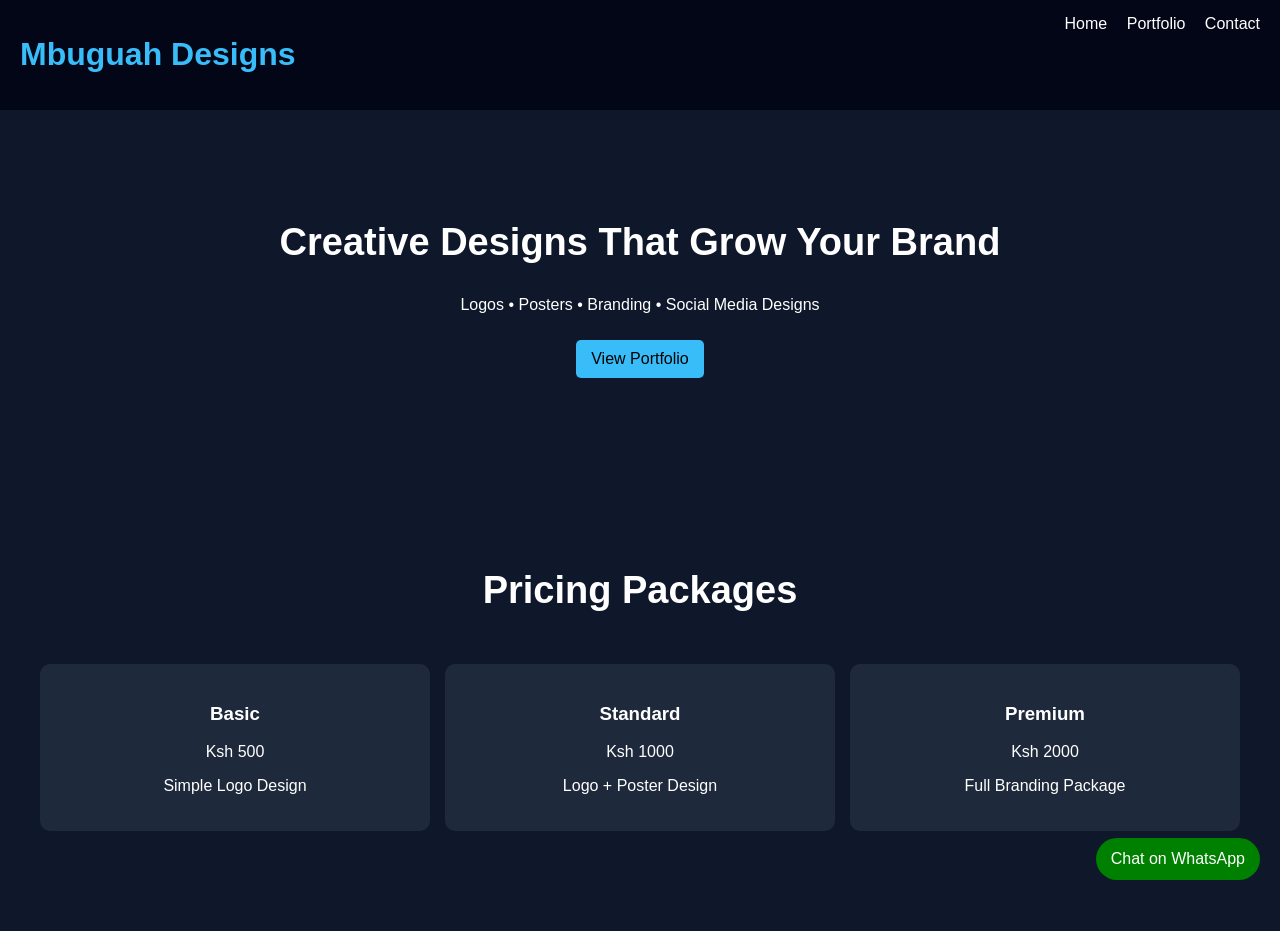
==== index.html @ 9b25d114 "Update index.html" ====
<!DOCTYPE html>
<html>
<head>
    <title>Mbuguah Designs</title>
    <link rel="stylesheet" href="style.css">
</head>
<body>

<header>
    <h1>Mbuguah Designs</h1>
    <nav>
        <a href="index.html">Home</a>
        <a href="portfolio.html">Portfolio</a>
        <a href="contact.html">Contact</a>
    </nav>
</header>

<section class="hero">
    <h2>Creative Designs That Grow Your Brand</h2>
    <p>Logos • Posters • Branding • Social Media Designs</p>
    <a class="btn" href="portfolio.html">View Portfolio</a>
</section>

<section class="hero">
    <h2>Pricing Packages</h2>

    <div class="grid">
        <div class="card">
            <h3>Basic</h3>
            <p>Ksh 500</p>
            <p>Simple Logo Design</p>
        </div>

        <div class="card">
            <h3>Standard</h3>
            <p>Ksh 1000</p>
            <p>Logo + Poster Design</p>
        </div>

        <div class="card">
            <h3>Premium</h3>
            <p>Ksh 2000</p>
            <p>Full Branding Package</p>
        </div>
    </div>
</section>

<a class="whatsapp" href="https://wa.me/254790234031" target="_blank">
Chat on WhatsApp
</a>

</body>
</html>
---- style.css ----
body {
    margin: 0;
    font-family: Arial, sans-serif;
    background: #0f172a;
    color: white;
}

/* HEADER */
header {
    display: flex;
    justify-content: space-between;
    padding: 15px 20px;
    background: #020617;
}

header h1 {
    color: #38bdf8;
}

nav a {
    color: white;
    margin-left: 15px;
    text-decoration: none;
}

nav a:hover {
    color: #38bdf8;
}

/* HERO */
.hero {
    text-align: center;
    padding: 80px 20px;
}

.hero h2 {
    font-size: 38px;
}

.btn {
    background: #38bdf8;
    padding: 10px 15px;
    color: black;
    text-decoration: none;
    border-radius: 5px;
    display: inline-block;
    margin-top: 10px;
}

/* SERVICES + PRICING */
.grid {
    display: grid;
    grid-template-columns: repeat(auto-fit, minmax(220px, 1fr));
    gap: 15px;
    padding: 20px;
}

.card {
    background: #1e293b;
    padding: 20px;
    border-radius: 10px;
    text-align: center;
}

/* WHATSAPP BUTTON */
.whatsapp {
    position: fixed;
    bottom: 20px;
    right: 20px;
    background: green;
    color: white;
    padding: 12px 15px;
    border-radius: 50px;
    text-decoration: none;
}

/* GALLERY */
.gallery img {
    width: 100%;
    border-radius: 10px;
    cursor: pointer;
    transition: 0.3s;
}

.gallery img:hover {
    transform: scale(1.05);
}

/* LIGHTBOX */
#lightbox {
    position: fixed;
    top: 0;
    left: 0;
    width: 100%;
    height: 100%;
    background: rgba(0,0,0,0.9);
    display: none;
    justify-content: center;
    align-items: center;
    z-index: 999;
}

#lightbox img {
    max-width: 90%;
    max-height: 90%;
    border-radius: 10px;
}
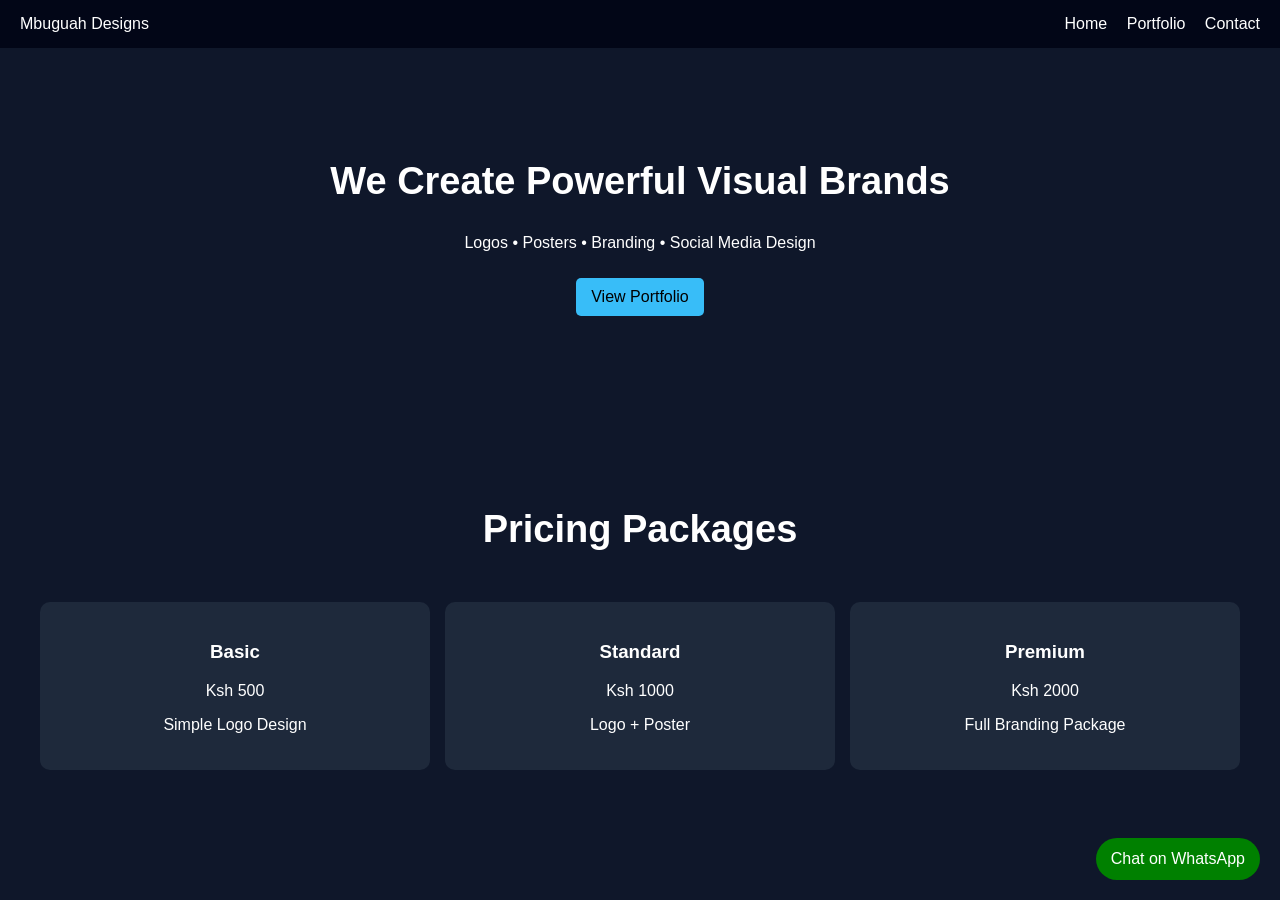
==== commit dad6f44a: "Update index.html" ====
--- a/index.html
+++ b/index.html
@@ -7,7 +7,8 @@
 <body>
 
 <header>
-    <h1>Mbuguah Designs</h1>
+    <div class="logo">Mbuguah Designs</div>
+
     <nav>
         <a href="index.html">Home</a>
         <a href="portfolio.html">Portfolio</a>
@@ -16,8 +17,9 @@
 </header>
 
 <section class="hero">
-    <h2>Creative Designs That Grow Your Brand</h2>
-    <p>Logos • Posters • Branding • Social Media Designs</p>
+    <h2>We Create Powerful Visual Brands</h2>
+    <p>Logos • Posters • Branding • Social Media Design</p>
+
     <a class="btn" href="portfolio.html">View Portfolio</a>
 </section>
 
@@ -34,7 +36,7 @@
         <div class="card">
             <h3>Standard</h3>
             <p>Ksh 1000</p>
-            <p>Logo + Poster Design</p>
+            <p>Logo + Poster</p>
         </div>
 
         <div class="card">
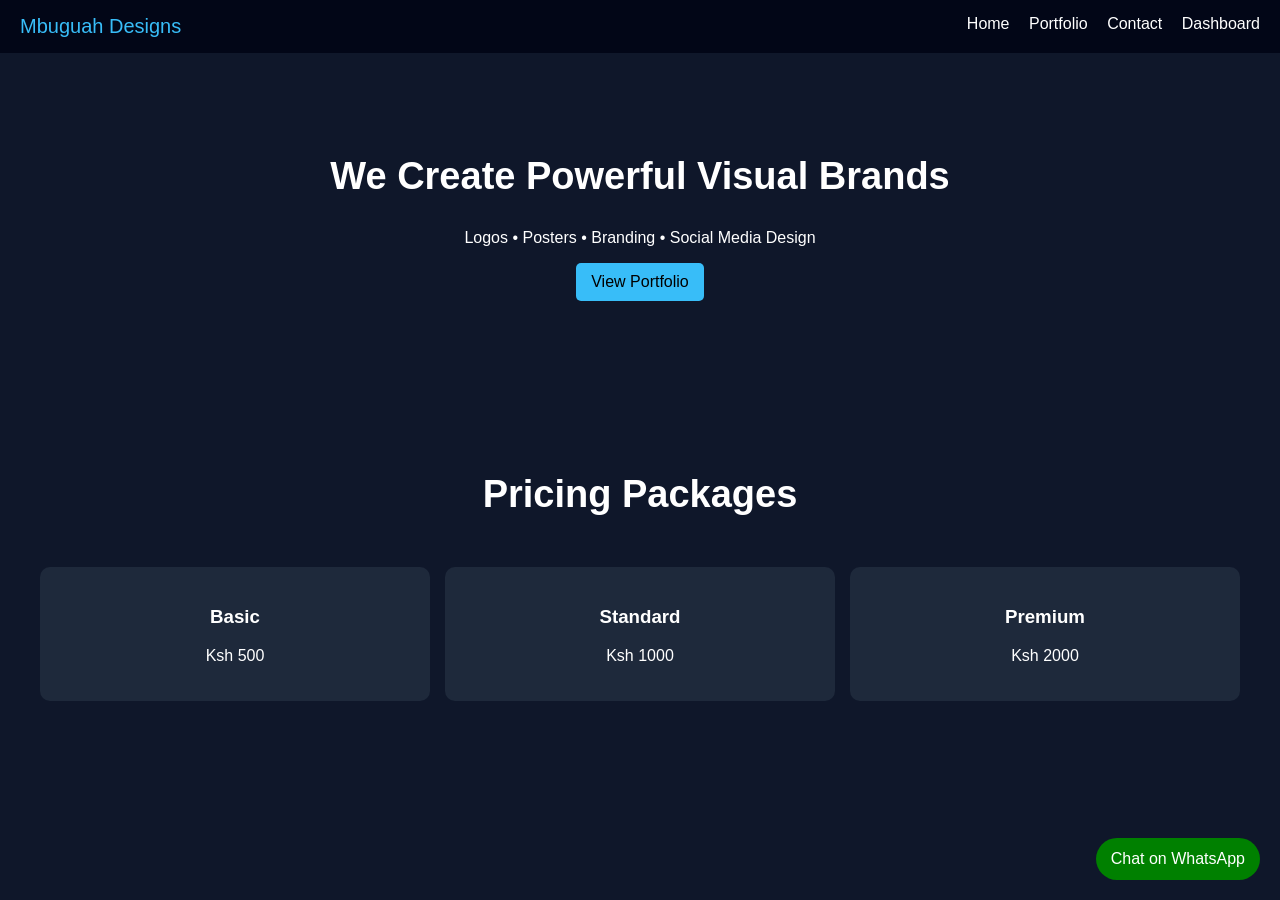
==== commit 3422416e: "Update index.html" ====
--- a/index.html
+++ b/index.html
@@ -13,6 +13,7 @@
         <a href="index.html">Home</a>
         <a href="portfolio.html">Portfolio</a>
         <a href="contact.html">Contact</a>
+        <a href="dashboard.html">Dashboard</a>
     </nav>
 </header>
 
@@ -30,24 +31,21 @@
         <div class="card">
             <h3>Basic</h3>
             <p>Ksh 500</p>
-            <p>Simple Logo Design</p>
         </div>
 
         <div class="card">
             <h3>Standard</h3>
             <p>Ksh 1000</p>
-            <p>Logo + Poster</p>
         </div>
 
         <div class="card">
             <h3>Premium</h3>
             <p>Ksh 2000</p>
-            <p>Full Branding Package</p>
         </div>
     </div>
 </section>
 
-<a class="whatsapp" href="https://wa.me/254790234031" target="_blank">
+<a class="whatsapp" href="https://wa.me/254790234031">
 Chat on WhatsApp
 </a>
 
--- a/style.css
+++ b/style.css
@@ -13,14 +13,16 @@
     background: #020617;
 }
 
-header h1 {
+.logo {
     color: #38bdf8;
+    font-size: 20px;
 }
 
 nav a {
     color: white;
     margin-left: 15px;
     text-decoration: none;
+    transition: 0.3s;
 }
 
 nav a:hover {
@@ -30,7 +32,8 @@
 /* HERO */
 .hero {
     text-align: center;
-    padding: 80px 20px;
+    padding: 70px 20px;
+    animation: fadeUp 1s ease;
 }
 
 .hero h2 {
@@ -43,11 +46,15 @@
     color: black;
     text-decoration: none;
     border-radius: 5px;
+    transition: 0.3s;
     display: inline-block;
-    margin-top: 10px;
 }
 
-/* SERVICES + PRICING */
+.btn:hover {
+    transform: scale(1.1);
+}
+
+/* GRID */
 .grid {
     display: grid;
     grid-template-columns: repeat(auto-fit, minmax(220px, 1fr));
@@ -60,18 +67,11 @@
     padding: 20px;
     border-radius: 10px;
     text-align: center;
+    transition: 0.3s;
 }
 
-/* WHATSAPP BUTTON */
-.whatsapp {
-    position: fixed;
-    bottom: 20px;
-    right: 20px;
-    background: green;
-    color: white;
-    padding: 12px 15px;
-    border-radius: 50px;
-    text-decoration: none;
+.card:hover {
+    transform: translateY(-5px);
 }
 
 /* GALLERY */
@@ -83,7 +83,7 @@
 }
 
 .gallery img:hover {
-    transform: scale(1.05);
+    transform: scale(1.07);
 }
 
 /* LIGHTBOX */
@@ -105,3 +105,21 @@
     max-height: 90%;
     border-radius: 10px;
 }
+
+/* WHATSAPP */
+.whatsapp {
+    position: fixed;
+    bottom: 20px;
+    right: 20px;
+    background: green;
+    color: white;
+    padding: 12px 15px;
+    border-radius: 50px;
+    text-decoration: none;
+}
+
+/* ANIMATIONS */
+@keyframes fadeUp {
+    from {opacity: 0; transform: translateY(30px);}
+    to {opacity: 1; transform: translateY(0);}
+}
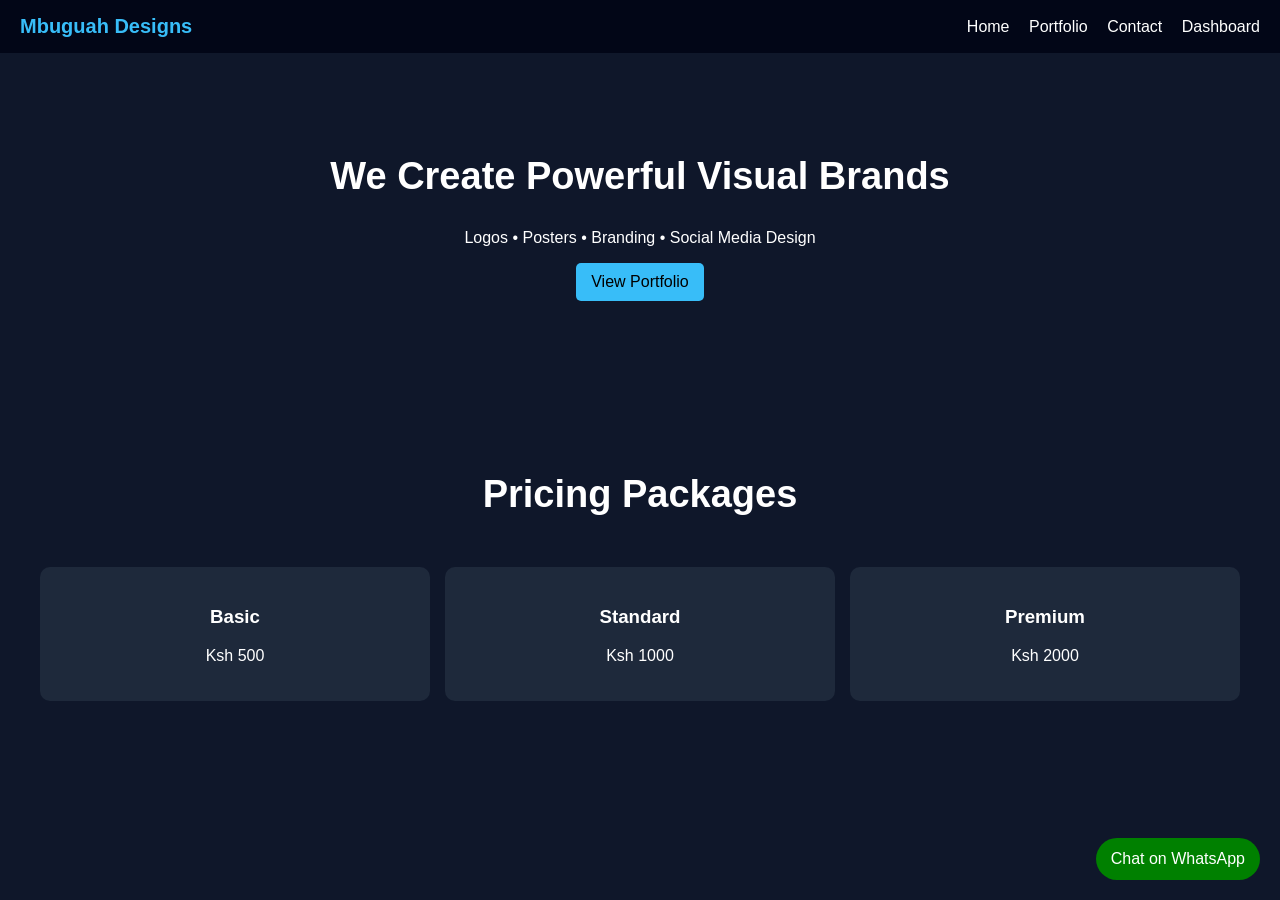
==== commit 97dc7aa0: "Update index.html" ====
--- a/index.html
+++ b/index.html
@@ -6,7 +6,7 @@
 </head>
 <body>
 
-<header>
+<header class="navbar">
     <div class="logo">Mbuguah Designs</div>
 
     <nav>
@@ -20,7 +20,6 @@
 <section class="hero">
     <h2>We Create Powerful Visual Brands</h2>
     <p>Logos • Posters • Branding • Social Media Design</p>
-
     <a class="btn" href="portfolio.html">View Portfolio</a>
 </section>
 
@@ -45,7 +44,7 @@
     </div>
 </section>
 
-<a class="whatsapp" href="https://wa.me/254790234031">
+<a class="whatsapp" href="https://wa.me/254790234031" target="_blank">
 Chat on WhatsApp
 </a>
 
--- a/style.css
+++ b/style.css
@@ -5,17 +5,22 @@
     color: white;
 }
 
-/* HEADER */
-header {
+/* NAVBAR */
+.navbar {
     display: flex;
     justify-content: space-between;
+    align-items: center;
     padding: 15px 20px;
     background: #020617;
+    position: sticky;
+    top: 0;
+    z-index: 1000;
 }
 
 .logo {
     color: #38bdf8;
     font-size: 20px;
+    font-weight: bold;
 }
 
 nav a {
@@ -118,7 +123,7 @@
     text-decoration: none;
 }
 
-/* ANIMATIONS */
+/* ANIMATION */
 @keyframes fadeUp {
     from {opacity: 0; transform: translateY(30px);}
     to {opacity: 1; transform: translateY(0);}
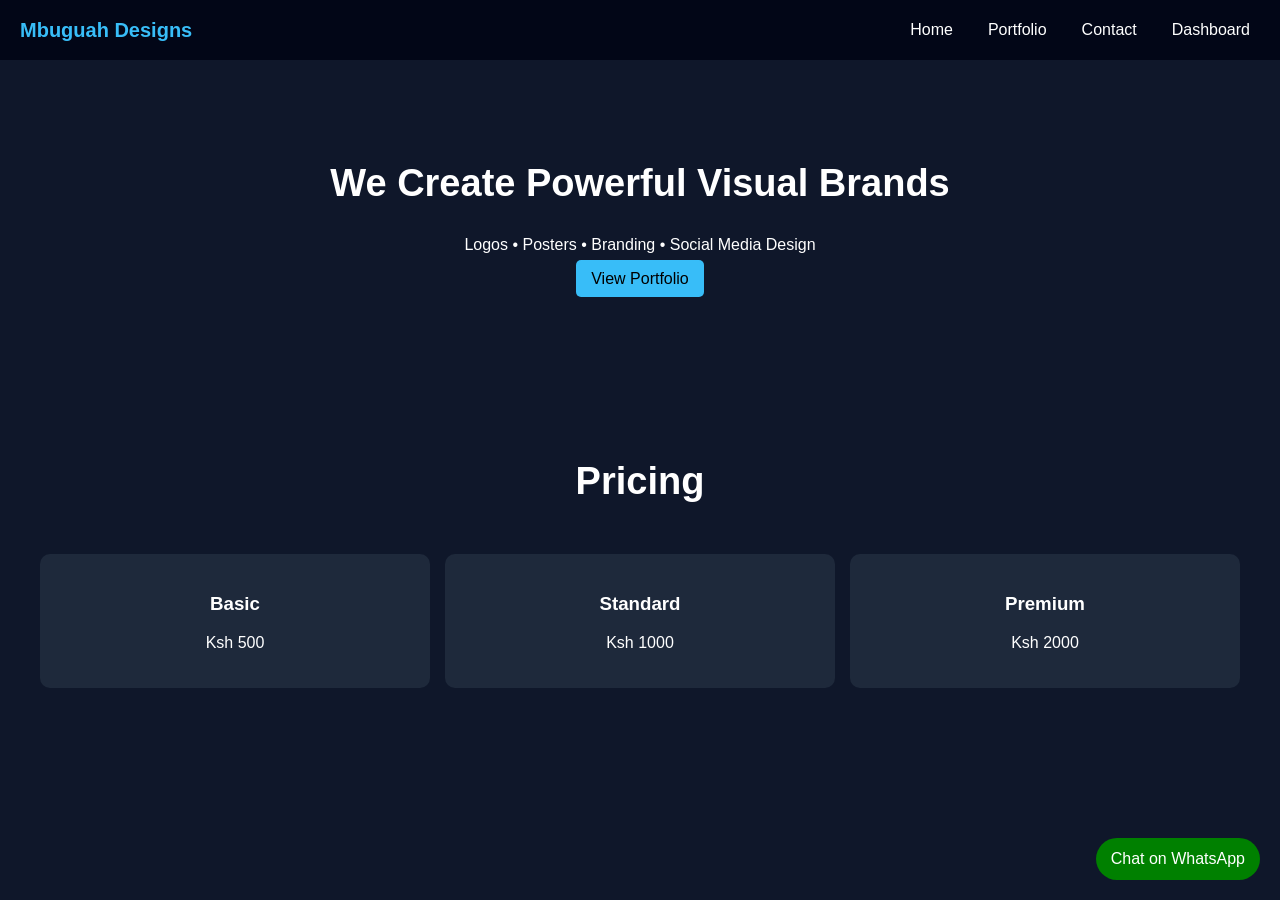
==== commit 71e17684: "Update index.html" ====
--- a/index.html
+++ b/index.html
@@ -9,7 +9,9 @@
 <header class="navbar">
     <div class="logo">Mbuguah Designs</div>
 
-    <nav>
+    <div class="hamburger" onclick="toggleMenu()">☰</div>
+
+    <nav class="menu" id="menu">
         <a href="index.html">Home</a>
         <a href="portfolio.html">Portfolio</a>
         <a href="contact.html">Contact</a>
@@ -20,11 +22,12 @@
 <section class="hero">
     <h2>We Create Powerful Visual Brands</h2>
     <p>Logos • Posters • Branding • Social Media Design</p>
+
     <a class="btn" href="portfolio.html">View Portfolio</a>
 </section>
 
 <section class="hero">
-    <h2>Pricing Packages</h2>
+    <h2>Pricing</h2>
 
     <div class="grid">
         <div class="card">
@@ -44,9 +47,15 @@
     </div>
 </section>
 
-<a class="whatsapp" href="https://wa.me/254790234031" target="_blank">
+<a class="whatsapp" href="https://wa.me/254790234031">
 Chat on WhatsApp
 </a>
 
+<script>
+function toggleMenu() {
+    document.getElementById("menu").classList.toggle("active");
+}
+</script>
+
 </body>
 </html>
--- a/style.css
+++ b/style.css
@@ -23,15 +23,52 @@
     font-weight: bold;
 }
 
-nav a {
+/* MENU */
+.menu {
+    display: flex;
+    gap: 15px;
+}
+
+.menu a {
     color: white;
-    margin-left: 15px;
     text-decoration: none;
+    padding: 6px 10px;
     transition: 0.3s;
 }
 
-nav a:hover {
+.menu a:hover {
     color: #38bdf8;
+    border-bottom: 2px solid #38bdf8;
+}
+
+/* MOBILE MENU BUTTON */
+.hamburger {
+    display: none;
+    font-size: 26px;
+    cursor: pointer;
+    color: white;
+}
+
+/* MOBILE RESPONSIVE */
+@media (max-width: 768px) {
+    .menu {
+        display: none;
+        flex-direction: column;
+        background: #020617;
+        position: absolute;
+        top: 60px;
+        right: 20px;
+        padding: 10px;
+        border-radius: 8px;
+    }
+
+    .menu.active {
+        display: flex;
+    }
+
+    .hamburger {
+        display: block;
+    }
 }
 
 /* HERO */
@@ -52,7 +89,6 @@
     text-decoration: none;
     border-radius: 5px;
     transition: 0.3s;
-    display: inline-block;
 }
 
 .btn:hover {
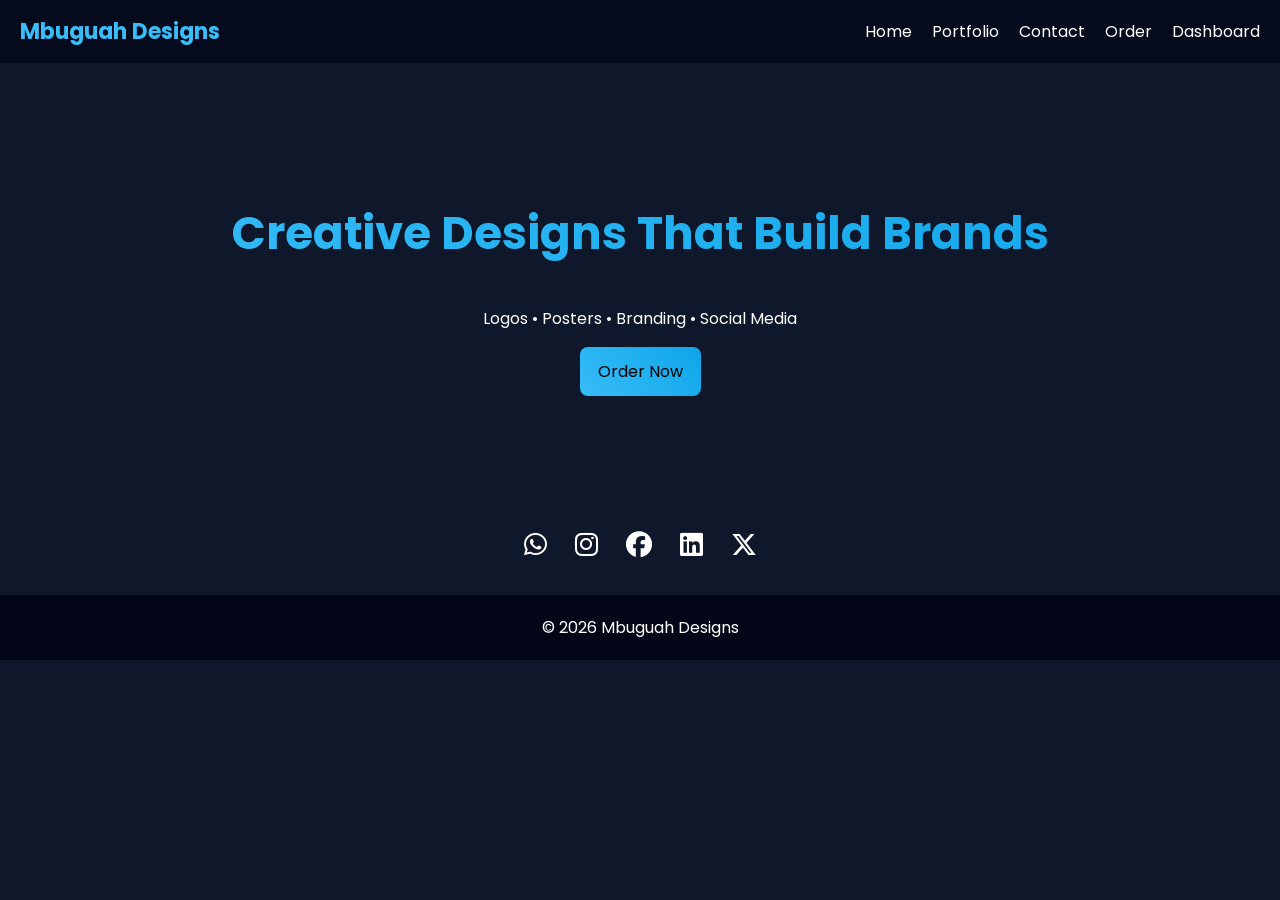
==== commit bbe6f35d: "Update index.html" ====
--- a/index.html
+++ b/index.html
@@ -1,59 +1,49 @@
 <!DOCTYPE html>
 <html>
 <head>
-    <title>Mbuguah Designs</title>
-    <link rel="stylesheet" href="style.css">
+<title>Mbuguah Designs</title>
+
+<link rel="stylesheet" href="style.css">
+
+<link href="https://fonts.googleapis.com/css2?family=Poppins&display=swap" rel="stylesheet">
+
+<link rel="stylesheet" href="https://cdnjs.cloudflare.com/ajax/libs/font-awesome/6.5.0/css/all.min.css">
 </head>
+
 <body>
 
 <header class="navbar">
-    <div class="logo">Mbuguah Designs</div>
+<div class="logo">Mbuguah Designs</div>
+<div class="hamburger" onclick="toggleMenu()">☰</div>
 
-    <div class="hamburger" onclick="toggleMenu()">☰</div>
-
-    <nav class="menu" id="menu">
-        <a href="index.html">Home</a>
-        <a href="portfolio.html">Portfolio</a>
-        <a href="contact.html">Contact</a>
-        <a href="dashboard.html">Dashboard</a>
-    </nav>
+<nav class="menu" id="menu">
+<a href="index.html">Home</a>
+<a href="portfolio.html">Portfolio</a>
+<a href="contact.html">Contact</a>
+<a href="order.html">Order</a>
+<a href="dashboard.html">Dashboard</a>
+</nav>
 </header>
 
 <section class="hero">
-    <h2>We Create Powerful Visual Brands</h2>
-    <p>Logos • Posters • Branding • Social Media Design</p>
-
-    <a class="btn" href="portfolio.html">View Portfolio</a>
+<h2>Creative Designs That Build Brands</h2>
+<p>Logos • Posters • Branding • Social Media</p>
+<a class="btn" href="order.html">Order Now</a>
 </section>
 
-<section class="hero">
-    <h2>Pricing</h2>
+<div class="socials">
+<a href="#"><i class="fab fa-whatsapp"></i></a>
+<a href="#"><i class="fab fa-instagram"></i></a>
+<a href="#"><i class="fab fa-facebook"></i></a>
+<a href="#"><i class="fab fa-linkedin"></i></a>
+<a href="#"><i class="fab fa-x-twitter"></i></a>
+</div>
 
-    <div class="grid">
-        <div class="card">
-            <h3>Basic</h3>
-            <p>Ksh 500</p>
-        </div>
-
-        <div class="card">
-            <h3>Standard</h3>
-            <p>Ksh 1000</p>
-        </div>
-
-        <div class="card">
-            <h3>Premium</h3>
-            <p>Ksh 2000</p>
-        </div>
-    </div>
-</section>
-
-<a class="whatsapp" href="https://wa.me/254790234031">
-Chat on WhatsApp
-</a>
+<footer>© 2026 Mbuguah Designs</footer>
 
 <script>
-function toggleMenu() {
-    document.getElementById("menu").classList.toggle("active");
+function toggleMenu(){
+document.getElementById("menu").classList.toggle("active");
 }
 </script>
 
--- a/style.css
+++ b/style.css
@@ -1,166 +1,140 @@
-body {
-    margin: 0;
-    font-family: Arial, sans-serif;
-    background: #0f172a;
-    color: white;
+body{
+margin:0;
+font-family:'Poppins',sans-serif;
+background:#0f172a;
+color:white;
+scroll-behavior:smooth;
 }
 
-/* NAVBAR */
-.navbar {
-    display: flex;
-    justify-content: space-between;
-    align-items: center;
-    padding: 15px 20px;
-    background: #020617;
-    position: sticky;
-    top: 0;
-    z-index: 1000;
+.navbar{
+display:flex;
+justify-content:space-between;
+align-items:center;
+padding:15px 20px;
+background:rgba(2,6,23,0.7);
+backdrop-filter:blur(12px);
+position:sticky;
+top:0;
+z-index:1000;
 }
 
-.logo {
-    color: #38bdf8;
-    font-size: 20px;
-    font-weight: bold;
+.logo{color:#38bdf8;font-size:22px;font-weight:bold;}
+
+.menu{display:flex;gap:20px;}
+
+.menu a{
+color:white;
+text-decoration:none;
+position:relative;
 }
 
-/* MENU */
-.menu {
-    display: flex;
-    gap: 15px;
+.menu a::after{
+content:"";
+width:0%;
+height:2px;
+background:#38bdf8;
+position:absolute;
+left:0;
+bottom:-5px;
+transition:0.3s;
 }
 
-.menu a {
-    color: white;
-    text-decoration: none;
-    padding: 6px 10px;
-    transition: 0.3s;
+.menu a:hover::after{width:100%;}
+
+.hamburger{display:none;font-size:26px;cursor:pointer;}
+
+@media(max-width:768px){
+.menu{
+display:none;
+flex-direction:column;
+position:absolute;
+top:60px;
+right:20px;
+background:#020617;
+padding:15px;
+border-radius:10px;
+}
+.menu.active{display:flex;}
+.hamburger{display:block;}
 }
 
-.menu a:hover {
-    color: #38bdf8;
-    border-bottom: 2px solid #38bdf8;
+.hero{
+text-align:center;
+padding:100px 20px;
 }
 
-/* MOBILE MENU BUTTON */
-.hamburger {
-    display: none;
-    font-size: 26px;
-    cursor: pointer;
-    color: white;
+.hero h2{
+font-size:45px;
+background:linear-gradient(45deg,#38bdf8,#0ea5e9);
+-webkit-background-clip:text;
+color:transparent;
 }
 
-/* MOBILE RESPONSIVE */
-@media (max-width: 768px) {
-    .menu {
-        display: none;
-        flex-direction: column;
-        background: #020617;
-        position: absolute;
-        top: 60px;
-        right: 20px;
-        padding: 10px;
-        border-radius: 8px;
-    }
-
-    .menu.active {
-        display: flex;
-    }
-
-    .hamburger {
-        display: block;
-    }
+.btn{
+background:linear-gradient(45deg,#38bdf8,#0ea5e9);
+padding:12px 18px;
+border-radius:8px;
+text-decoration:none;
+color:black;
+display:inline-block;
+transition:0.3s;
 }
 
-/* HERO */
-.hero {
-    text-align: center;
-    padding: 70px 20px;
-    animation: fadeUp 1s ease;
+.btn:hover{transform:scale(1.1);}
+
+.grid{
+display:grid;
+grid-template-columns:repeat(auto-fit,minmax(220px,1fr));
+gap:20px;
+padding:30px;
 }
 
-.hero h2 {
-    font-size: 38px;
+.card{
+background:rgba(30,41,59,0.6);
+backdrop-filter:blur(10px);
+padding:25px;
+border-radius:12px;
+transition:0.3s;
 }
 
-.btn {
-    background: #38bdf8;
-    padding: 10px 15px;
-    color: black;
-    text-decoration: none;
-    border-radius: 5px;
-    transition: 0.3s;
+.card:hover{transform:translateY(-8px);}
+
+.gallery img{
+width:100%;
+border-radius:10px;
+transition:0.3s;
 }
 
-.btn:hover {
-    transform: scale(1.1);
+.gallery img:hover{transform:scale(1.08);}
+
+#lightbox{
+position:fixed;
+width:100%;
+height:100%;
+background:rgba(0,0,0,0.9);
+display:none;
+justify-content:center;
+align-items:center;
 }
 
-/* GRID */
-.grid {
-    display: grid;
-    grid-template-columns: repeat(auto-fit, minmax(220px, 1fr));
-    gap: 15px;
-    padding: 20px;
+#lightbox img{max-width:90%;border-radius:10px;}
+
+.socials{
+text-align:center;
+padding:30px;
 }
 
-.card {
-    background: #1e293b;
-    padding: 20px;
-    border-radius: 10px;
-    text-align: center;
-    transition: 0.3s;
+.socials a{
+margin:12px;
+font-size:26px;
+color:white;
+transition:0.3s;
 }
 
-.card:hover {
-    transform: translateY(-5px);
+.socials a:hover{color:#38bdf8;}
+
+footer{
+text-align:center;
+padding:20px;
+background:#020617;
 }
-
-/* GALLERY */
-.gallery img {
-    width: 100%;
-    border-radius: 10px;
-    cursor: pointer;
-    transition: 0.3s;
-}
-
-.gallery img:hover {
-    transform: scale(1.07);
-}
-
-/* LIGHTBOX */
-#lightbox {
-    position: fixed;
-    top: 0;
-    left: 0;
-    width: 100%;
-    height: 100%;
-    background: rgba(0,0,0,0.9);
-    display: none;
-    justify-content: center;
-    align-items: center;
-    z-index: 999;
-}
-
-#lightbox img {
-    max-width: 90%;
-    max-height: 90%;
-    border-radius: 10px;
-}
-
-/* WHATSAPP */
-.whatsapp {
-    position: fixed;
-    bottom: 20px;
-    right: 20px;
-    background: green;
-    color: white;
-    padding: 12px 15px;
-    border-radius: 50px;
-    text-decoration: none;
-}
-
-/* ANIMATION */
-@keyframes fadeUp {
-    from {opacity: 0; transform: translateY(30px);}
-    to {opacity: 1; transform: translateY(0);}
-}
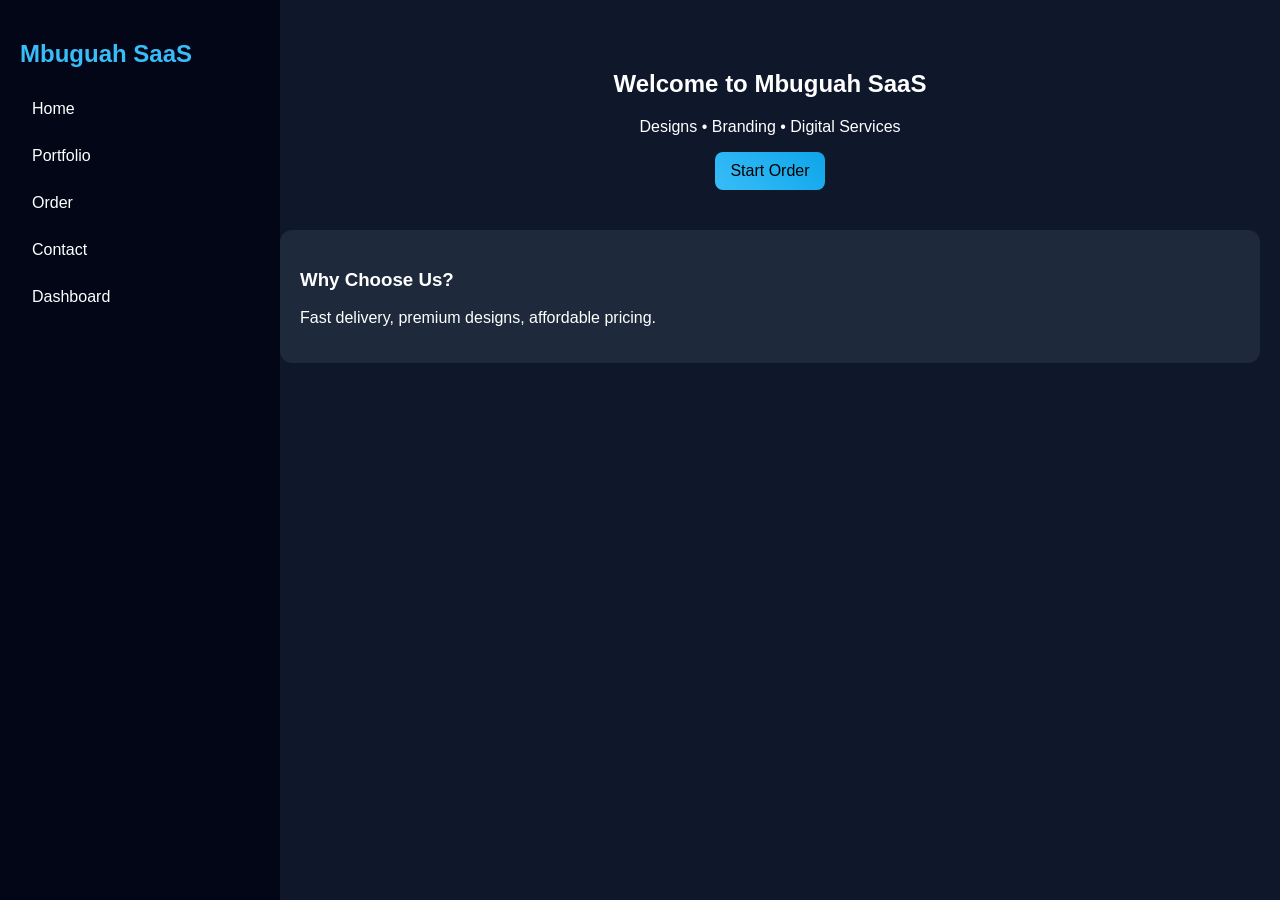
==== commit 8c54b393: "Update index.html" ====
--- a/index.html
+++ b/index.html
@@ -1,49 +1,42 @@
 <!DOCTYPE html>
 <html>
 <head>
-<title>Mbuguah Designs</title>
-
+<title>Mbuguah SaaS</title>
 <link rel="stylesheet" href="style.css">
-
-<link href="https://fonts.googleapis.com/css2?family=Poppins&display=swap" rel="stylesheet">
-
-<link rel="stylesheet" href="https://cdnjs.cloudflare.com/ajax/libs/font-awesome/6.5.0/css/all.min.css">
 </head>
 
 <body>
 
-<header class="navbar">
-<div class="logo">Mbuguah Designs</div>
-<div class="hamburger" onclick="toggleMenu()">☰</div>
+<div class="menu-btn" onclick="toggle()">☰</div>
 
-<nav class="menu" id="menu">
+<div class="sidebar" id="sidebar">
+<h2>Mbuguah SaaS</h2>
+
 <a href="index.html">Home</a>
 <a href="portfolio.html">Portfolio</a>
+<a href="order.html">Order</a>
 <a href="contact.html">Contact</a>
-<a href="order.html">Order</a>
 <a href="dashboard.html">Dashboard</a>
-</nav>
-</header>
+</div>
+
+<div class="main">
 
 <section class="hero">
-<h2>Creative Designs That Build Brands</h2>
-<p>Logos • Posters • Branding • Social Media</p>
-<a class="btn" href="order.html">Order Now</a>
+<h1>Welcome to Mbuguah SaaS</h1>
+<p>Designs • Branding • Digital Services</p>
+<a class="btn" href="order.html">Start Order</a>
 </section>
 
-<div class="socials">
-<a href="#"><i class="fab fa-whatsapp"></i></a>
-<a href="#"><i class="fab fa-instagram"></i></a>
-<a href="#"><i class="fab fa-facebook"></i></a>
-<a href="#"><i class="fab fa-linkedin"></i></a>
-<a href="#"><i class="fab fa-x-twitter"></i></a>
+<div class="card">
+<h3>Why Choose Us?</h3>
+<p>Fast delivery, premium designs, affordable pricing.</p>
 </div>
 
-<footer>© 2026 Mbuguah Designs</footer>
+</div>
 
 <script>
-function toggleMenu(){
-document.getElementById("menu").classList.toggle("active");
+function toggle(){
+document.getElementById("sidebar").classList.toggle("active");
 }
 </script>
 
--- a/style.css
+++ b/style.css
@@ -1,140 +1,106 @@
 body{
 margin:0;
-font-family:'Poppins',sans-serif;
+font-family:Poppins,sans-serif;
 background:#0f172a;
 color:white;
-scroll-behavior:smooth;
+display:flex;
 }
 
-.navbar{
-display:flex;
-justify-content:space-between;
-align-items:center;
-padding:15px 20px;
-background:rgba(2,6,23,0.7);
-backdrop-filter:blur(12px);
-position:sticky;
+/* SIDEBAR APP STYLE */
+.sidebar{
+width:240px;
+height:100vh;
+background:#020617;
+padding:20px;
+position:fixed;
+left:0;
 top:0;
-z-index:1000;
-}
-
-.logo{color:#38bdf8;font-size:22px;font-weight:bold;}
-
-.menu{display:flex;gap:20px;}
-
-.menu a{
-color:white;
-text-decoration:none;
-position:relative;
-}
-
-.menu a::after{
-content:"";
-width:0%;
-height:2px;
-background:#38bdf8;
-position:absolute;
-left:0;
-bottom:-5px;
 transition:0.3s;
 }
 
-.menu a:hover::after{width:100%;}
-
-.hamburger{display:none;font-size:26px;cursor:pointer;}
-
-@media(max-width:768px){
-.menu{
-display:none;
-flex-direction:column;
-position:absolute;
-top:60px;
-right:20px;
-background:#020617;
-padding:15px;
-border-radius:10px;
-}
-.menu.active{display:flex;}
-.hamburger{display:block;}
+.sidebar h2{
+color:#38bdf8;
+margin-bottom:20px;
 }
 
-.hero{
-text-align:center;
-padding:100px 20px;
-}
-
-.hero h2{
-font-size:45px;
-background:linear-gradient(45deg,#38bdf8,#0ea5e9);
--webkit-background-clip:text;
-color:transparent;
-}
-
-.btn{
-background:linear-gradient(45deg,#38bdf8,#0ea5e9);
-padding:12px 18px;
+.sidebar a{
+display:block;
+color:white;
+text-decoration:none;
+padding:12px;
+margin:5px 0;
 border-radius:8px;
-text-decoration:none;
-color:black;
-display:inline-block;
 transition:0.3s;
 }
 
-.btn:hover{transform:scale(1.1);}
-
-.grid{
-display:grid;
-grid-template-columns:repeat(auto-fit,minmax(220px,1fr));
-gap:20px;
-padding:30px;
+.sidebar a:hover{
+background:#38bdf8;
+color:black;
 }
 
+/* MAIN */
+.main{
+margin-left:260px;
+padding:20px;
+width:100%;
+}
+
+/* MOBILE */
+.menu-btn{
+display:none;
+font-size:28px;
+position:fixed;
+top:15px;
+left:15px;
+cursor:pointer;
+z-index:2000;
+color:white;
+}
+
+@media(max-width:768px){
+
+.sidebar{
+left:-260px;
+}
+
+.sidebar.active{
+left:0;
+}
+
+.main{
+margin-left:0;
+}
+
+.menu-btn{
+display:block;
+}
+}
+
+/* CARDS */
 .card{
-background:rgba(30,41,59,0.6);
-backdrop-filter:blur(10px);
-padding:25px;
+background:#1e293b;
+padding:20px;
 border-radius:12px;
+margin:10px 0;
 transition:0.3s;
 }
 
-.card:hover{transform:translateY(-8px);}
-
-.gallery img{
-width:100%;
-border-radius:10px;
-transition:0.3s;
+.card:hover{
+transform:translateY(-8px);
 }
 
-.gallery img:hover{transform:scale(1.08);}
-
-#lightbox{
-position:fixed;
-width:100%;
-height:100%;
-background:rgba(0,0,0,0.9);
-display:none;
-justify-content:center;
-align-items:center;
+/* HERO */
+.hero{
+padding:30px 0;
+text-align:center;
 }
 
-#lightbox img{max-width:90%;border-radius:10px;}
-
-.socials{
-text-align:center;
-padding:30px;
+/* BUTTON */
+.btn{
+background:linear-gradient(45deg,#38bdf8,#0ea5e9);
+padding:10px 15px;
+border-radius:8px;
+color:black;
+text-decoration:none;
+display:inline-block;
 }
-
-.socials a{
-margin:12px;
-font-size:26px;
-color:white;
-transition:0.3s;
-}
-
-.socials a:hover{color:#38bdf8;}
-
-footer{
-text-align:center;
-padding:20px;
-background:#020617;
-}
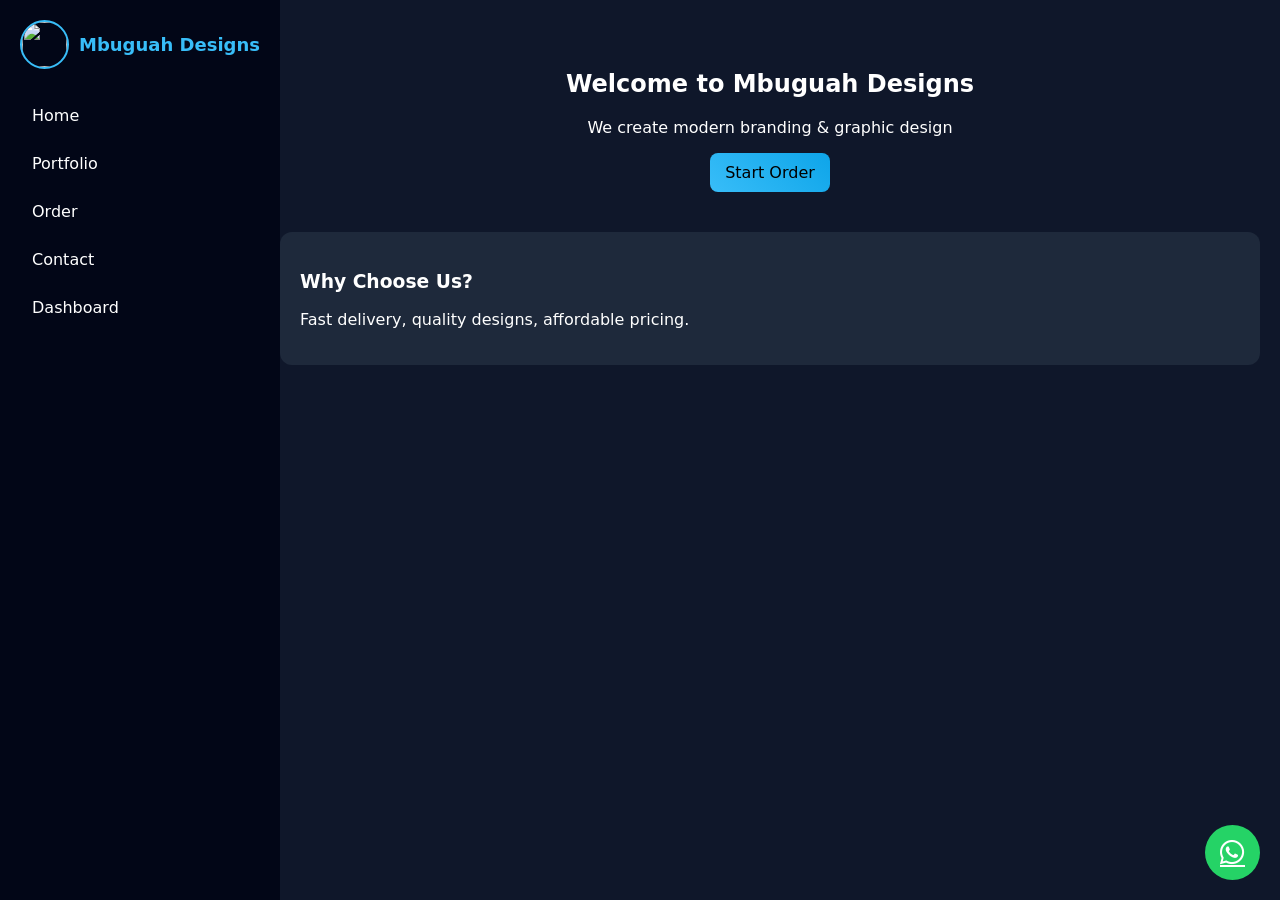
==== commit e3468c3c: "Update index.html" ====
--- a/index.html
+++ b/index.html
@@ -1,8 +1,10 @@
 <!DOCTYPE html>
 <html>
 <head>
-<title>Mbuguah SaaS</title>
+<title>Mbuguah Designs</title>
 <link rel="stylesheet" href="style.css">
+
+<link rel="stylesheet" href="https://cdnjs.cloudflare.com/ajax/libs/font-awesome/6.5.0/css/all.min.css">
 </head>
 
 <body>
@@ -10,29 +12,38 @@
 <div class="menu-btn" onclick="toggle()">☰</div>
 
 <div class="sidebar" id="sidebar">
-<h2>Mbuguah SaaS</h2>
+
+<div class="logo-box">
+<img src="logo1.png">
+<span>Mbuguah Designs</span>
+</div>
 
 <a href="index.html">Home</a>
 <a href="portfolio.html">Portfolio</a>
 <a href="order.html">Order</a>
 <a href="contact.html">Contact</a>
 <a href="dashboard.html">Dashboard</a>
+
 </div>
 
 <div class="main">
 
 <section class="hero">
-<h1>Welcome to Mbuguah SaaS</h1>
-<p>Designs • Branding • Digital Services</p>
+<h1>Welcome to Mbuguah Designs</h1>
+<p>We create modern branding & graphic design</p>
 <a class="btn" href="order.html">Start Order</a>
 </section>
 
 <div class="card">
 <h3>Why Choose Us?</h3>
-<p>Fast delivery, premium designs, affordable pricing.</p>
+<p>Fast delivery, quality designs, affordable pricing.</p>
 </div>
 
 </div>
+
+<a href="https://wa.me/254790234031" class="float-wa">
+<i class="fab fa-whatsapp"></i>
+</a>
 
 <script>
 function toggle(){
--- a/style.css
+++ b/style.css
@@ -1,12 +1,12 @@
 body{
 margin:0;
-font-family:Poppins,sans-serif;
+font-family:system-ui, -apple-system, Segoe UI, Roboto, Arial;
 background:#0f172a;
 color:white;
 display:flex;
 }
 
-/* SIDEBAR APP STYLE */
+/* SIDEBAR */
 .sidebar{
 width:240px;
 height:100vh;
@@ -15,12 +15,27 @@
 position:fixed;
 left:0;
 top:0;
-transition:0.3s;
 }
 
-.sidebar h2{
+.logo-box{
+display:flex;
+align-items:center;
+gap:10px;
+margin-bottom:25px;
+}
+
+.logo-box img{
+width:45px;
+height:45px;
+border-radius:50%;
+object-fit:cover;
+border:2px solid #38bdf8;
+}
+
+.logo-box span{
 color:#38bdf8;
-margin-bottom:20px;
+font-weight:bold;
+font-size:18px;
 }
 
 .sidebar a{
@@ -53,7 +68,7 @@
 top:15px;
 left:15px;
 cursor:pointer;
-z-index:2000;
+z-index:999;
 color:white;
 }
 
@@ -61,6 +76,7 @@
 
 .sidebar{
 left:-260px;
+transition:0.3s;
 }
 
 .sidebar.active{
@@ -76,6 +92,12 @@
 }
 }
 
+/* HERO */
+.hero{
+text-align:center;
+padding:30px 0;
+}
+
 /* CARDS */
 .card{
 background:#1e293b;
@@ -89,12 +111,6 @@
 transform:translateY(-8px);
 }
 
-/* HERO */
-.hero{
-padding:30px 0;
-text-align:center;
-}
-
 /* BUTTON */
 .btn{
 background:linear-gradient(45deg,#38bdf8,#0ea5e9);
@@ -104,3 +120,20 @@
 text-decoration:none;
 display:inline-block;
 }
+
+/* FLOAT WHATSAPP */
+.float-wa{
+position:fixed;
+bottom:20px;
+right:20px;
+background:#25D366;
+color:white;
+width:55px;
+height:55px;
+border-radius:50%;
+display:flex;
+align-items:center;
+justify-content:center;
+font-size:28px;
+z-index:9999;
+}
